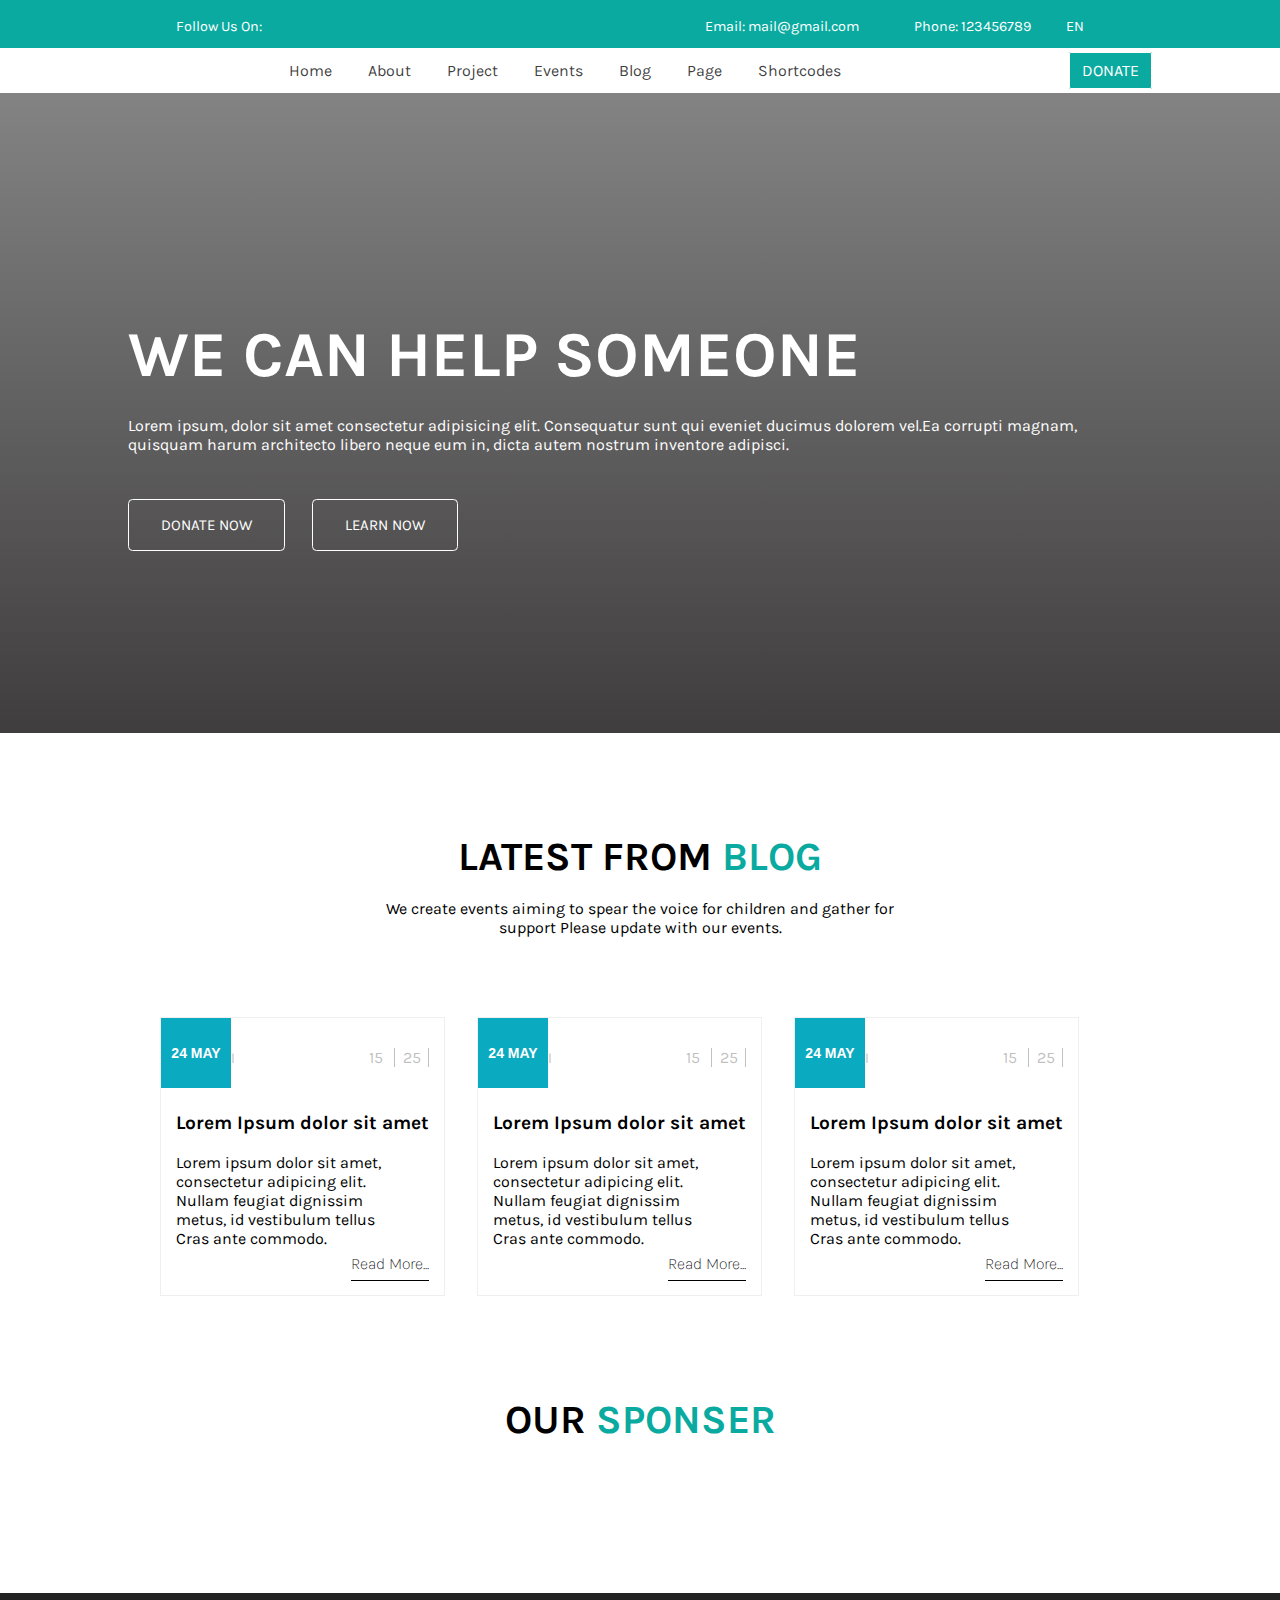
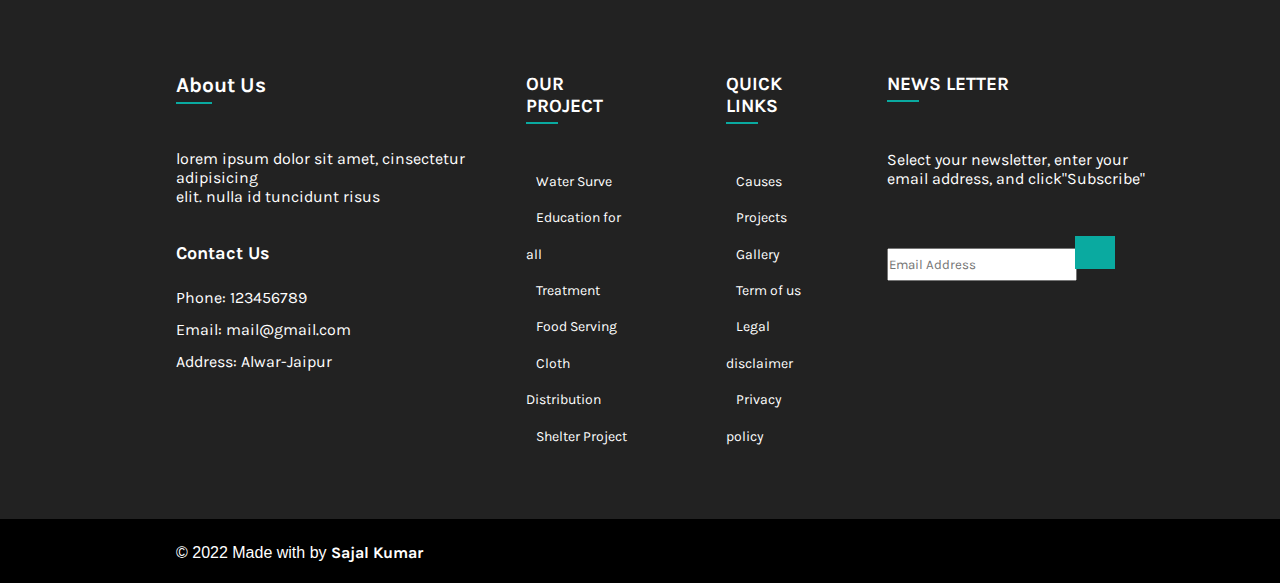
==== grant.html @ 80db8867 "commit" ====
<!DOCTYPE html>
<html lang="en">
<head>
    <meta charset="UTF-8">
    <meta http-equiv="X-UA-Compatible" content="IE=edge">
    <meta name="viewport" content="width=device-width, initial-scale=1.0">
    <link href="https://fonts.googleapis.com/css2?family=Karla:wght@400;500&family=Roboto:wght@300&family=Work+Sans&display=swap" rel="stylesheet">
    <script src="https://kit.fontawesome.com/70100da623.js" crossorigin="anonymous"></script>
    <link rel="stylesheet" href="grant.css">
    <link rel="icon" href="images/fav.png">
    <title>Grant Foundation</title>
</head>
<body>
    <!-----------------------------------------------------Top head------------------------------------------->
    <div class="tophead">
        <!------------------------------------------Top-Head Soical-media-icons------------------------------>
        <div class="social">
            
            <ul>
                <li><span class="cont-text">Follow Us On:</span></li>
                
                <li><a href="">
                    <i class="fa fa-facebook"></i>
                </a></li>
                <li><a href="">
                    <i class="fa fa-twitter"></i>
                </a></li>
                <li><a href="">
                    <i class="fa fa-google-plus"></i>
                <li><a href="">
                    <i class="fa fa-instagram"></i>
                </a></li>
                <li><a href="">
                    <i class="fa fa-youtube"></i>
                </a></li>
                <li><a href="">
                    <i class="fa fa-linkedin"></i>
                </a></li>
            </ul>
        </div>

        <!------------------------------------Top Head Contact info----------------------------------------->
        <div class="contact">
            <ul>
                <li>
                    <a href="">
                        <i class="fa fa-envelope"></i>Email: mail@gmail.com
                    </a>
                </li>
                <li>
                    <a href="">
                        <i class="fa fa-phone"></i>Phone: 123456789
                    </a>
                </li>
                <li>
                    <a href="">
                        EN<i class="fa fa-angle-down"></i>
                    </a>
                </li>
             </ul>
        </div>
    </div>

    <!-----------------------------------Nav Section---------------------------------------------->
    <header>
        <nav class="navagation"> 
            <a href=""><img src="images/logo.png" alt=""></a>
            <ul class="">
                <li><a href="">Home</a></li>
                <li><a href="">About</a></li>
                <li><a href="">Project</a></li>
                <li><a href="">Events</a></li>
                <li><a href="">Blog</a></li>
                <li><a href="">Page</a></li>
                <li><a href="">Shortcodes</a></li>

    <!-----------------------------------Nav Button---------------------------------------------------->
                <a href="#" class="navbtn">DONATE</a>
            </ul>
        </nav>

    <!-----------------------------------Head Section--------------------------------------------------->
        <div class="main">
            <div class="title">
                <h1>WE CAN HELP SOMEONE</h1>
                

                <p>Lorem ipsum, dolor sit amet consectetur adipisicing elit. 
                    Consequatur sunt qui eveniet ducimus dolorem vel.Ea corrupti magnam,
                    <br>quisquam harum architecto libero neque eum in,
                    dicta autem nostrum inventore adipisci.
                </p>
    <!------------------------------------Head Buttons---------------------------------------------------->
                <a href="#" class="pushbtn">DONATE NOW</a>
                <a href="#" class="pushbtn">LEARN NOW</a>
            </div>
        </div>
   
    </header>
    
    <!----------------------------------------Blog Section-------------------------------------------------->
    
        <div class="blogsec">
    <!-------------------------------===-Title of blog Section----------------------------------------------->
            <div class="Blog-title">
                <h2>LATEST FROM <span class="color">BLOG</span></h2>
                    <img src="images/borderbbottem.png" alt="">
                <p>We create events aiming to spear the voice for children and gather for<br>
                    support Please update with our events.
                </p>
        </div>

        <!------------------------------------Blog Card One--------------------------------------------->
        <div class="blog-container">
                <div class="blog-col">
                    <div class="blog-card">
                        <div class="blog-image">
                            <img src="images/one.jpg" alt="">
                            <a href="" class="date">24 MAY</a>
                        </div>
                        <div class="info">
                            <div class="name">
                                <a href="">
                                    <i class="fa fa-user"></i>BY: Sajal
                                </a>
                            </div>
                            <div class="like-comment">
                                <a href="">
                                    <i class="fa fa-heart"></i>15
                                </a>
                                <a href="">
                                    <i class="fa fa-comment"></i>25
                                </a>
                            </div>
                        </div>
                        <div class="text">
                            <h3>
                                Lorem Ipsum dolor sit amet
                            </h3>
                            <p>Lorem ipsum dolor sit amet,<br>
                                consectetur adipicing elit. <br>
                                Nullam feugiat dignissim <br>
                                metus, id vestibulum tellus <br>
                                Cras ante commodo.
                            </p>
                            <a href="" class="readmore">Read More...</a>
                        </div>
                    </div>
                </div>

                 <!------------------------------------Blog Card Two--------------------------------------------->
                <div class="blog-col">
                    <div class="blog-card">
                        <div class="blog-image">
                            <img src="images/two.jpg" alt="">
                            <a href="" class="date" >24 MAY</a>
                        </div>
                        <div class="info">
                            <div class="name">
                                <a href="">
                                    <i class="fa fa-user"></i>BY: Sajal
                                </a>
                            </div>
                            <div class="like-comment">
                                <a href="">
                                    <i class="fa fa-heart"></i>15
                                </a>
                                <a href="">
                                    <i class="fa fa-comment"></i>25
                                </a>
                            </div>
                        </div>
                        <div class="text">
                            <h3>
                                Lorem Ipsum dolor sit amet
                            </h3>
                            <p>
                                Lorem ipsum dolor sit amet,<br>
                                consectetur adipicing elit. <br>
                                Nullam feugiat dignissim <br>
                                metus, id vestibulum tellus <br>
                                Cras ante commodo.
                            </p>
                            <a href="" class="readmore">Read More...</a>
                        </div>
                    </div>
                </div>

                 <!------------------------------------Blog Card Three--------------------------------------------->
                <div class="blog-col">
                    <div class="blog-card">
                        <div class="blog-image">
                            <img src="images/three.jpg" alt="">
                            <a href="" class="date" >24 MAY</a>
                        </div>
                        <div class="info">
                            <div class="name">
                                <a href="">
                                    <i class="fa fa-user"></i>BY: Sajal
                                </a>
                            </div>
                            <div class="like-comment">
                                <a href="">
                                    <i class="fa fa-heart"></i>15
                                </a>
                                <a href="">
                                    <i class="fa fa-comment"></i>25
                                </a>
                            </div>
                        </div>
                        <div class="text">
                            <h3>
                                Lorem Ipsum dolor sit amet
                            </h3>
                            <p>
                                Lorem ipsum dolor sit amet,<br>
                                consectetur adipicing elit. <br>
                                Nullam feugiat dignissim <br>
                                metus, id vestibulum tellus <br>
                                Cras ante commodo.
                            </p>
                            <a href="" class="readmore">Read More...</a>
                        </div>
                    </div>     
                </div>
        </div>
    </div>

    <!---------------------------------Sponser Section--------------------------------------------->
    <div class="Sponser-title">

    <!-----------------------------------Sponser Title--------------------------------------------->
        <h2>OUR <span class="color">SPONSER</span></h2>
        <img src="images/borderbbottem.png" alt="">
    </div>
    <!-----------------------------------Sponser Images--------------------------------------------->
    <div class="Sponser">
        <div class="sponser-image">
            <img src="images/sponser.png" alt="">
        </div>
    </div>

    <!--------------------------------------footer section-------------------------------------------->
    <footer>
        <div class="footer-row-coloumn">
            <div class="footer-area">
                <div class="footer-container">
                    <div class="footer-row">
                        <div class="footer-contant">
                            <div class="aboutus-title">
                                <h3>About Us</h3>
                                <div class="border-bottom">___</div>
                            </div>
                            <div class="aboutus-info">
                                <p>
                                    lorem ipsum dolor sit amet, cinsectetur adipisicing
                                    <br>elit. nulla id tuncidunt risus
                                </p>
                            </div>
                            <div class="footer-contact">
                                <h3>
                                    Contact Us  
                                </h3>
                               
                                <a href="">Phone: 123456789</a>    
                                <a href="">Email: mail@gmail.com</a>
                                <a href="">Address: Alwar-Jaipur</a>                         
                            </div>
                        </div>
                    </div>

                    <div class="footer-project-quicklinks">
                        <div class="project-quicklinks-col">
                            <div class="project-quicklinks-title">
                                <h3>
                                    OUR PROJECT
                                </h3>
                                <div class="border-bottom">___</div>
                            </div>
                            <div class="project-quicklinks-links">
                                <a href=""><i class="fa fa-angle-right"></i>Water Surve</a>
                                <a href=""><i class="fa fa-angle-right"></i>Education for all</a>
                                <a href=""><i class="fa fa-angle-right"></i>Treatment</a>
                                <a href=""><i class="fa fa-angle-right"></i>Food Serving</a>
                                <a href=""><i class="fa fa-angle-right"></i>Cloth Distribution</a>
                                <a href=""><i class="fa fa-angle-right"></i>Shelter Project</a>
                            </div>
                        </div>
                    </div>

                    <div class="footer-project-quicklinks">
                        <div class="project-quicklinks-col">
                            <div class="project-quicklinks-title">
                                <h3>
                                    QUICK LINKS
                                </h3>
                                <div class="border-bottom">___</div>
                            </div>
                            <div class="project-quicklinks-links">
                                <a href=""><i class="fa fa-angle-right"></i>Causes</a>
                                <a href=""><i class="fa fa-angle-right"></i>Projects</a>
                                <a href=""><i class="fa fa-angle-right"></i>Gallery</a>
                                <a href=""><i class="fa fa-angle-right"></i>Term of us</a>
                                <a href=""><i class="fa fa-angle-right"></i>Legal disclaimer</a>
                                <a href=""><i class="fa fa-angle-right"></i>Privacy policy</a>
                            </div>
                        </div>
                    </div>

                   
                    <div class="footer-newsletter">
                        <div class="newsletter-title">
                            <h3>NEWS LETTER</h3>
                            <div class="border-bottom">___</div>
                        </div>
                        <div class="newsletter-contant">
                            <p>Select your newsletter, enter your email address, and click"Subscribe"</p>
                        </div>

                        <div class="form-footer">
                            <div class="email-footer">
                                <input type="Email" name="" id="" placeholder="Email Address">
                                <div class="submit-button">
                                    <button type="submit">
                                        <i class="fa fa-envelope"></i>
                                      </button>
                                </div>
                            </div>
                        </div>
                    </div>

                   
                </div>
            </div>
        </div>
    </footer>
    <div class="bottom-end">
        <div class="bottom-end-text">
            <h4>© 2022 Made with <i class="fa fa-heart"></i> by <span class="bold">Sajal Kumar</span></h4>
        </div>

        <div class="bottom-icons">
            <ul>
                <li><a href=""><i class="fa fa-facebook"></i></a></li>
                <li><a href=""><i class="fa fa-twitter"></i></a></li>
                <li><a href=""><i class="fa fa-google-plus"></i></a></li>
                <li><a href=""><i class="fa fa-instagram"></i></a></li>
                <li><a href=""><i class="fa fa-youtube"></i></a></li>
                <li><a href=""><i class="fa fa-linkedin"></i></a></li>
            </ul>
        </div>
    </div>
</body>
</html>
---- grant.css ----
*{
    margin: 0;
    padding: 0;
    font-family: 'Karla', sans-serif;
}

.tophead{
    width: 100%;
    height: 3em;
    background: #0aaaa0;
    color: #fff;
    display: flex;
    justify-content: space-between;
}
.contact{
    max-width: 100%;
    padding: 0em 10em 0em 0em;
}
.contact ul{
    padding-top: 1em;
}
.contact ul li a{
    color: #fff;
    font-size: .9em;
}
.contact ul li a i{
    color: #fff;
    font-size: .7em;
    margin-right: 10px;
    margin-left: 10px;
}
.social{
    max-width: 100%;
    padding: 0em 0em 0em 10em;
}
.social ul{
    padding-top: 1em;
}
.social ul li a i{
    color: #fff;
    font-size: .7em;
}
.fa-facebook:hover{
    color: #2b65e2;
}
.fa-twitter:hover{
    color: #06ffde;
}
.fa-google-plus:hover{
    color: #ff0000c8;
}
.fa-youtube:hover{
    color:rgb(255, 0, 0)
}
.fa-instagram:hover{
    color: #ff00bb;
}
.fa-linkedin:hover{
    color: #00b3ff;
}
.contact-info{
    display: flex;
    margin-top: -35px;
    padding-left: 50em;
}

.contact-info ul li a i{
    color: #fff;
    font-size: .7em;
}
.cont-text{
    font-size: .9em;
}
/*Nav Section*/
.navagation{
    display: flex;
    padding: 1% 10%;
    justify-content: space-between;
    align-items: center;
}
ul li{
    list-style: none;
    display: inline;
    padding: 1em 1em;
    
}
ul li a{
    text-decoration: none;
    color: rgba(0, 0, 0, 0.771);

}
.navagation ul li a:hover{
    color: #0aaaa0;
    border-bottom: 2px solid rgb(37, 134, 156);
}


.navbtn{
    text-decoration: none;
    margin-left: 13em;
    border: 1px solid rgb(255, 255, 255);
    padding: 8px 12px;
    background-color: #0aaaa0;
    color: white;
    font-size: 1em;
    border-radius: 2px;
    transition: .3s ease-in-out;
}
.navbtn:hover{
    color: black;
}

/*Head Section*/
.main{
    width: 100%;
    height: 40em;
    background-image: linear-gradient(rgba(0, 0, 0, 0.488),rgba(3, 0, 0, 0.762)),url(images/kids2.jpg);
    background-size: cover;
    background-position: center;
    position: relative;
}

.title{
    color: #fff;
    width: 90%;    
    top: 35%;
    left: 10%;
    position: absolute;
   
}
.title h1{
    font-size: 4rem;
}
.title p{
    font-size: 1em;
    margin-top: 1.5rem;
}
.pushbtn{
    margin-top: 3em; 
    margin-right: 1.5em;
    text-decoration: none;
    padding: 1rem 2rem;
    display: inline-block;
    font-size: 15px;
    cursor: pointer;
    border: 1px solid #fff;
    border-radius: .3em;
    color: #fff;    
    transition: .2s ease-in-out;
}
.pushbtn:hover{
    background-color: #0aaaa0;
    border:  1px solid #0aaaa0;
    color: #000;

}

/*Blog Section Started*/
.blogsec{
    width: 100%;
}
.Blog-title{
    text-align: center;
    margin:auto;
    width: 40%;
    align-items: center;
}
.Blog-title h2{
    margin-top: 2.5em;
    font-size: 2.5em;
}
.color{
    color: #0aaaa0;
}

.blog-container{
    display: flex;
    margin: 5em 9em 0 9em;
}
.blog-col{
    padding-right: 1em;
    padding-left: 1em;
}
.blog-card{

    border: 1px solid #efefef;
    padding-bottom: 2em;
}
.blog-image{
    position: relative;
    height: auto;
}
.blog-image img{
    width: 100%;
    height: auto;
}
.blog-image .date{
    background: #0aaac0;
    color: #fff;
    font-size: 14px;
    font-weight: bold;
    left: 0;
    line-height: 5em;
    position: absolute;
    text-align: center;
    top: 0;
    width: 5em;
    text-decoration: none;
    font-family: sans-serif;
}
.info{  
    padding-top: 11px;
    padding-left: 15px;
    padding-right: 15px;
    padding-bottom: 3em;
}
.info .name{
    width: 50%;
    float: left;
}
.name a{
    color: #8888;
    font-size: 14px;
    text-decoration: none;
}
.name a i{
    margin-right: 4px;
}

.like-comment{
    float: right;
    text-align: right;
    width: 50%;
}
.like-comment a{
    border-right: 1px solid #8888;
    color: #8888;
    padding: 0 7.5px;
    text-decoration: none;
}
.like-comment .fa-heart:hover{
    color: #ff0000;
}
.like-comment .fa-comment:hover{
    color: #2b65e2;
}
.text{
    padding: 15px;
}
.text h3{
    color: #000000;
    font-size: 1.2em;
    margin-bottom: 1em;
}
.readmore{
    float: right;
    color: #000000;
    text-decoration: none;
    border-bottom: 1px solid #000000;
    font-weight: 200;
    line-height: 2em;
}
.readmore:hover{
    color: #0aaaa0;
}

/*sponser section started here*/
.Sponser-title{
    text-align: center;
    margin:auto;
    width: 40%;
    align-items: center;
}
.Sponser-title h2{
    margin-top: 2.5em;
    font-size: 2.5em;
}
.color{
    color: #0aaaa0;
}
.Sponser{
    margin-top: 2em;
}
.sponser-image{
   max-width: 100%;
    margin: 0 9em 0 9em;
}
.sponser-image img{
    width: 100%;
}


/*footer Section Started*/
.footer-row-coloumn{
    background-color: #000000dd;
    color: #fff;
    margin-top: 5em;  
    width: 100%;
}
.footer-area{
    max-width: 80%;
    padding: 5em 8em 4em 11em;

}
.footer-container{
    display: flex;
}

.aboutus-title{
    color: #fff;
    font-size: 18px;
    font-weight: bold;
    margin-bottom: 45px;
}
.border-bottom{
    background-color: #0aaaa0;
    color: transparent; 
    width:2em;
    height: 2px;
    margin-top: 5px;
}
.footer-contact h3{
    color: #fff;
    font-size: 18px;
    font-weight: bold;
    margin-top: 2em;
    margin-bottom: 1em;
}
.footer-contact a{
    text-decoration: none;
    color: #fff ;
    display: block;
    line-height: 2em;
}
.footer-contact a:hover{
    color: #0aaaa0;
}

/*********This CSS is used for project and quick link coloumn**********/
.footer-project-quicklinks{
    padding-left: 2em;
    padding-right: 4em;
}
.project-quiclinks-title h3{
    color: #fff;
}
.border-bottom{
    background-color: #0aaaa0;
    color: transparent; 
    width:2em;
    height: 2px;
    margin-top: 5px;
}

.project-quicklinks-links a{
    color: #fff;
    text-decoration: none;
    font-size: 14px;
    line-height: 2.6em;
    display: block;
}
.project-quicklinks-links a:hover{
    color: #06ffde;
}
.project-quicklinks-links{
    margin-top: 2.5em;

}
.fa-angle-right{
    padding-right: 10px;
}

/**********News Letter Section started *********/
.footer-newsletter{
    width: 32%;
}
.newsletter-title{
    padding-bottom: 3em;
}
.border-bottom{
    background-color: #0aaaa0;
    color: transparent; 
    width:2em;
    height: 2px;
    margin-top: 5px;
}
.form-footer{
    padding-top:3em;
}
.email-footer input{
    height: 2.2em;
    width: 14em;

}
.submit-button{
    display: inline;
}
.submit-button button{
    width: 3em;
    height: 2.5em;
    background-color: #0aaaa0;
    color: #fff;
    border: none;
    margin-left: -.5em;
    cursor: pointer; 
}

/**********bottom end********/
.bottom-end{
    background-color: #000000;
    color: #fff;
    display: flex;
    height: 4em;
    justify-content: space-between;
    padding: 0em 11em 0 11em;
      
}
.bottom-end-text{
    padding-top: 1.5em;
}
.bottom-end-text h4{
    font-family: sans-serif;
    font-weight: 100;
}
.bottom-icons{
    padding-top:1.5em;
}
.bottom-icons a{
    color: #fff;
}
.bottom-icons .fa{
    font-size: .8em;
}
.bottom-end-text i{
    color: #ff0000;
}
.bold{
    font-weight: bold;
    cursor: pointer;
}
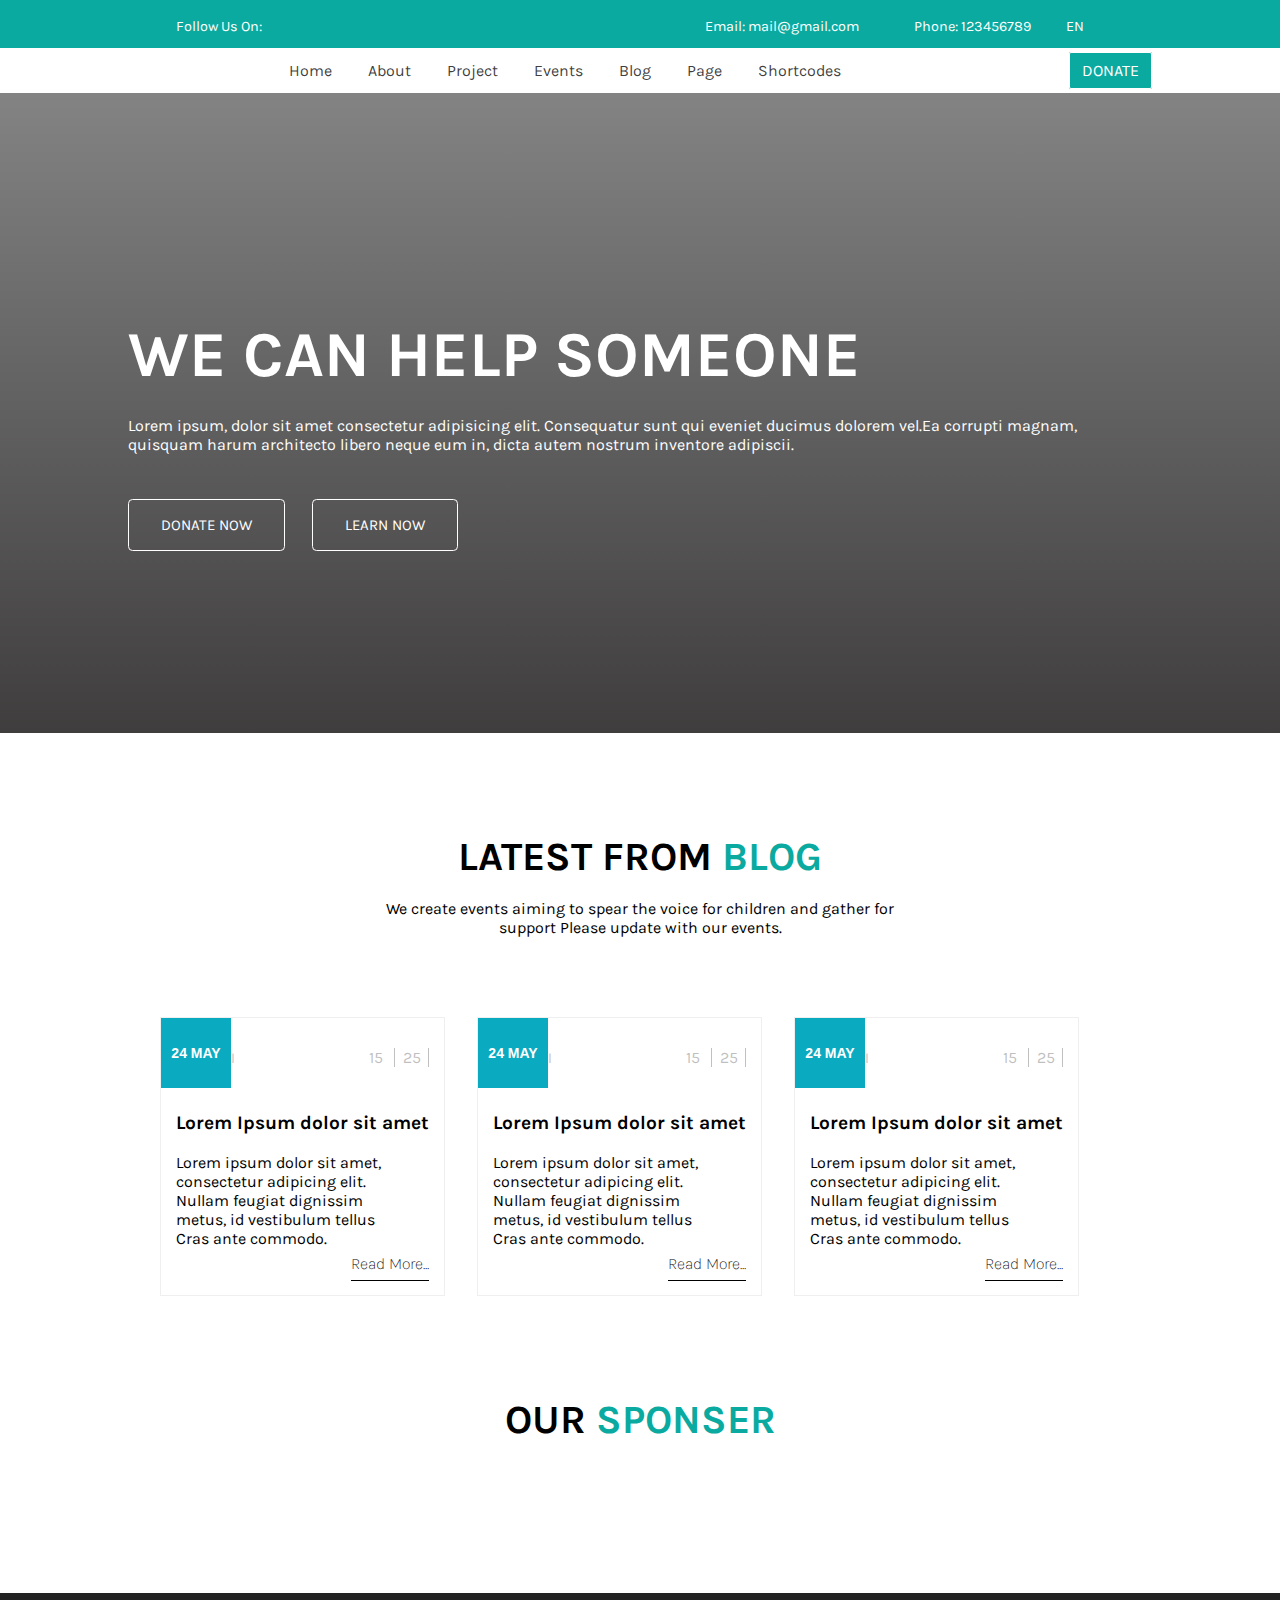
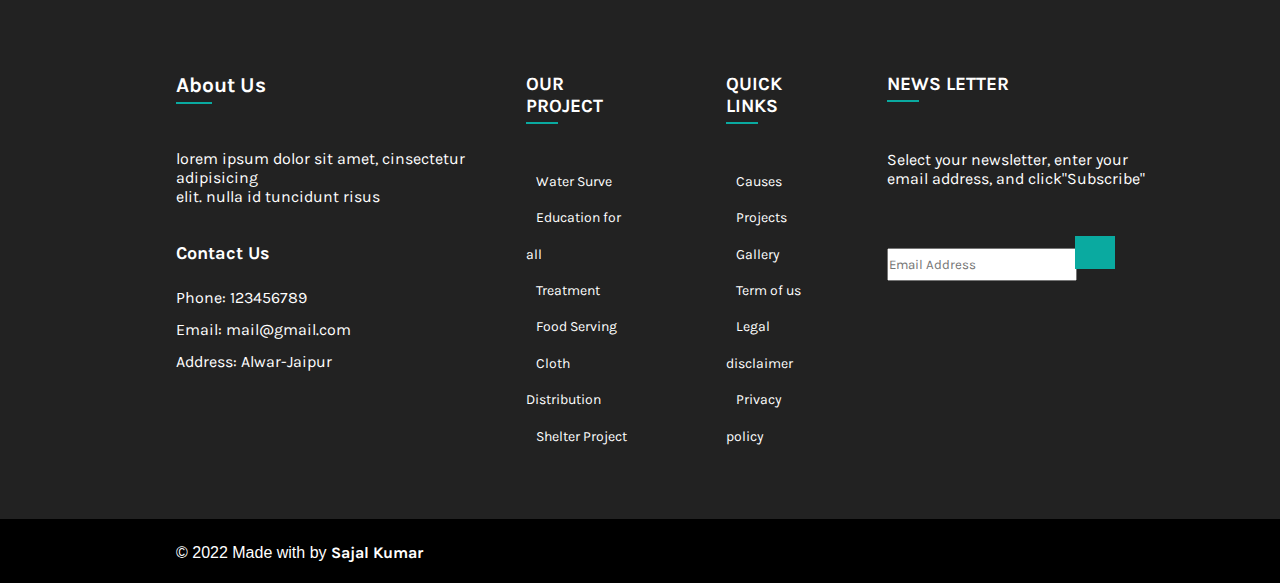
==== commit 53495baa: "commit" ====
--- a/grant.html
+++ b/grant.html
@@ -88,7 +88,7 @@
                 <p>Lorem ipsum, dolor sit amet consectetur adipisicing elit. 
                     Consequatur sunt qui eveniet ducimus dolorem vel.Ea corrupti magnam,
                     <br>quisquam harum architecto libero neque eum in,
-                    dicta autem nostrum inventore adipisci.
+                    dicta autem nostrum inventore adipiscii.
                 </p>
     <!------------------------------------Head Buttons---------------------------------------------------->
                 <a href="#" class="pushbtn">DONATE NOW</a>
